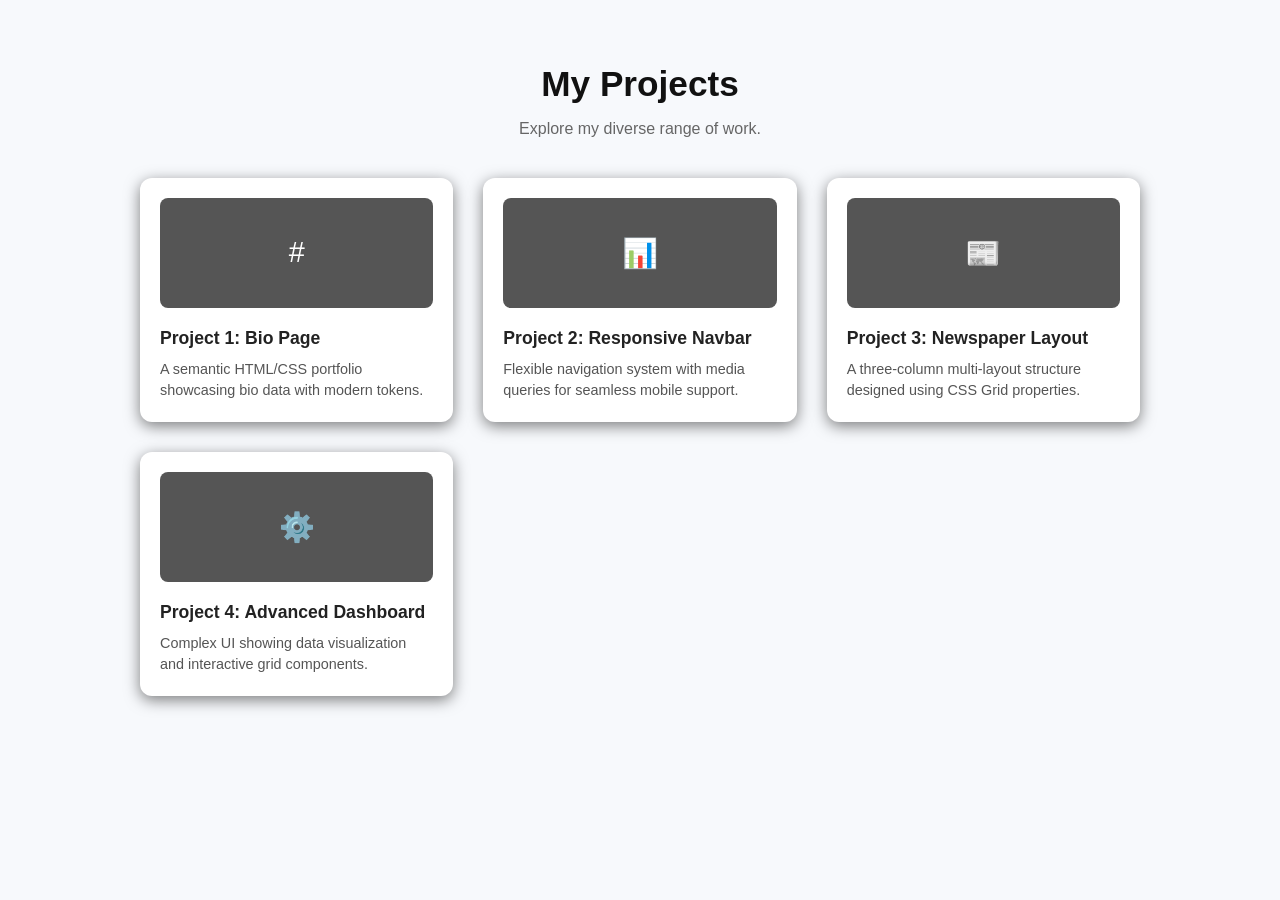
==== programme12/index.html @ 957036ed "feat(P12): add advanced portfolio projects grid implementation" ====
<!DOCTYPE html>
<html lang="en">
<head>
    <meta charset="UTF-8">
    <meta name="viewport" content="width=device-width, initial-scale=1.0">
    <title>Document</title>
    <link rel="stylesheet" href="style.css">
</head>
<body>
    <header>
        <h1>My Projects</h1>
        <p>Explore my diverse range of work.</p>
    </header>

    <main class="projects-grid">
        <div class="project-card">
            <div class="card-icon">#</div>
            <h3>Project 1: Bio Page</h3>
            <p>A semantic HTML/CSS portfolio showcasing bio data with modern tokens.</p>
        </div>

        <div class="project-card">
            <div class="card-icon">📊</div>
            <h3>Project 2: Responsive Navbar</h3>
            <p>Flexible navigation system with media queries for seamless mobile support.</p>
        </div>

        <div class="project-card">
            <div class="card-icon">📰</div>
            <h3>Project 3: Newspaper Layout</h3>
            <p>A three-column multi-layout structure designed using CSS Grid properties.</p>
        </div>

        <div class="project-card">
            <div class="card-icon">⚙️</div>
            <h3>Project 4: Advanced Dashboard</h3>
            <p>Complex UI showing data visualization and interactive grid components.</p>
        </div>
    </main>
</body>
</html>
---- programme12/style.css ----
body {
    font-family: sans-serif;
    margin: 0;
    padding: 40px 20px;
    background-color: #f7f9fc;
    color: #333;
}

header {
    text-align: center;
    margin-bottom: 40px;
}

header h1 {
    font-size: 2.2rem;
    margin-bottom: 8px;
    color: #111;
}

header p {
    color: #666;
    font-size: 1rem;
}

/* ADVANCED CSS GRID LAYOUT */
.projects-grid {
    display: grid;
    grid-template-columns: repeat(auto-fit, minmax(280px, 1fr));
    gap: 30px;
    max-width: 1000px;
    margin: 0 auto;
}

.project-card {
    background: #ffffff;
    padding: 20px;
    border-radius: 12px;
    box-shadow: 0 4px 15px rgba(0, 0, 0, 0.5);
}

.project-card:hover {
    transform: translateY(-5px);
    box-shadow: 0 8px 25px rgba(0, 0, 0, 0.1);
}

.card-icon {
    background-color: #555;
    color: #fff;
    height: 110px;
    border-radius: 8px;
    display: flex;
    align-items: center;
    justify-content: center;
    font-size: 1.8rem;
    margin-bottom: 20px;
}

.project-card h3 {
    margin-top: 0;
    margin-bottom: 10px;
    font-size: 1.1rem;
    color: #222;
}

.project-card p {
    color: #555;
    font-size: 0.9rem;
    line-height: 1.5;
    margin: 0;
}
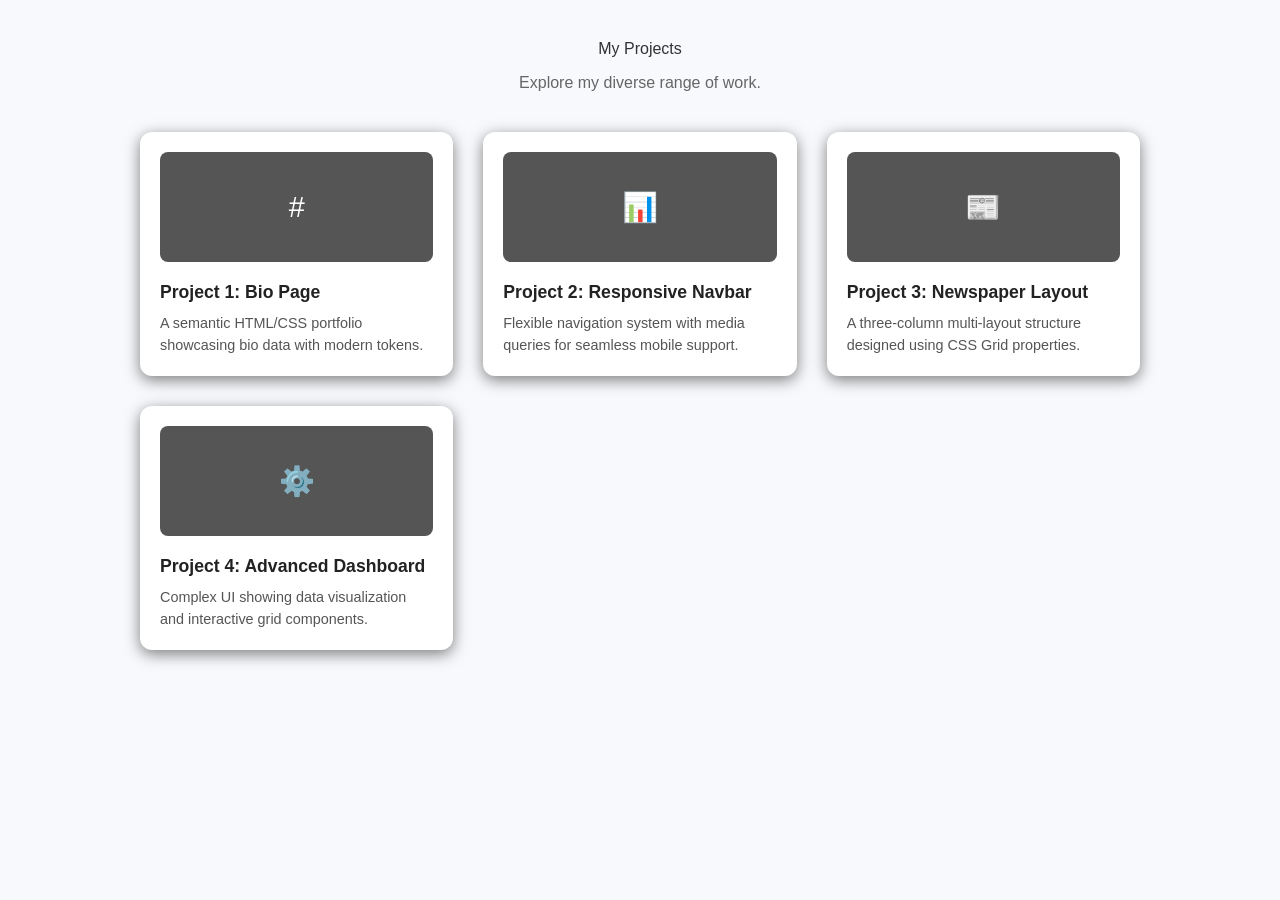
==== commit 7f0c2a57: "feat(p13): implement shared layout using both Flexbox and CSS Grid" ====
--- a/programme12/index.html
+++ b/programme12/index.html
@@ -7,7 +7,7 @@
     <link rel="stylesheet" href="style.css">
 </head>
 <body>
-    <header>
+    <header
         <h1>My Projects</h1>
         <p>Explore my diverse range of work.</p>
     </header>
--- a/programme12/style.css
+++ b/programme12/style.css
@@ -21,8 +21,6 @@
     color: #666;
     font-size: 1rem;
 }
-
-/* ADVANCED CSS GRID LAYOUT */
 .projects-grid {
     display: grid;
     grid-template-columns: repeat(auto-fit, minmax(280px, 1fr));
